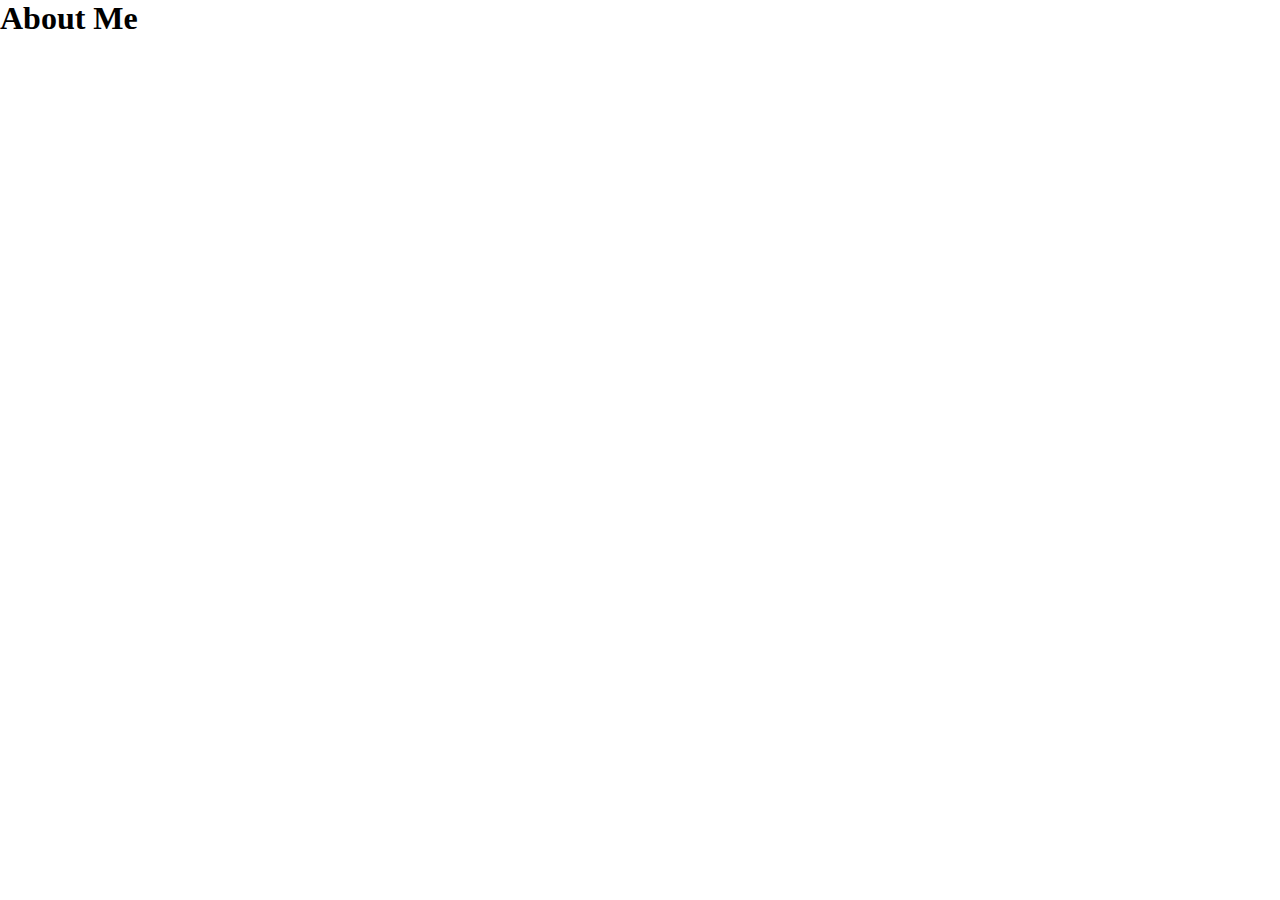
==== index.html @ 159b575a "index.html 파일 초기화 및 css 설정" ====
<!DOCTYPE html>
<html lang="en">
<head>
    <meta charset="UTF-8">
    <meta name="viewport" content="width=device-width, initial-scale=1.0">
    <link rel="stylesheet" href="static/css/style.css"/>
    <title>About Me</title>
</head>
<body>
    <h1>About Me</h1>
    
</body>
</html>
---- static/css/style.css ----
* {
    margin : 0;
    padding : 0;
    box-sizing: border-box;
}
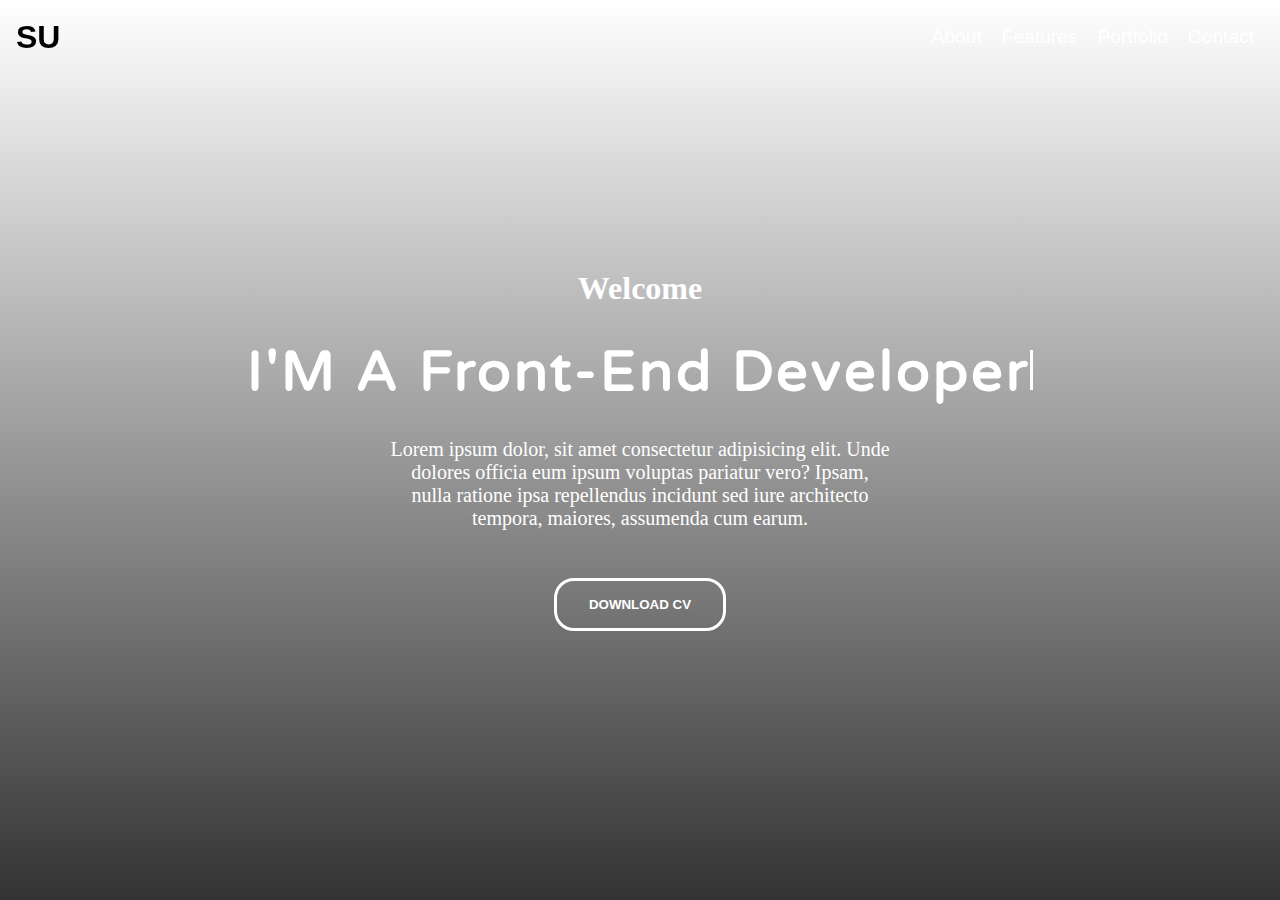
==== commit 0e6c6be5: "메인 HTML 및 CSS 추가" ====
--- a/index.html
+++ b/index.html
@@ -3,11 +3,38 @@
 <head>
     <meta charset="UTF-8">
     <meta name="viewport" content="width=device-width, initial-scale=1.0">
+    <link rel="stylesheet" href="https://cdnjs.cloudflare.com/ajax/libs/font-awesome/6.4.0/css/all.min.css" integrity="sha512-iecdLmaskl7CVkqkXNQ/ZH/XLlvWZOJyj7Yy7tcenmpD1ypASozpmT/E0iPtmFIB46ZmdtAc9eNBvH0H/ZpiBw==" crossorigin="anonymous" referrerpolicy="no-referrer" /><link rel="stylesheet" href="https://cdnjs.cloudflare.com/ajax/libs/font-awesome/6.4.0/css/all.min.css" integrity="sha512-iecdLmaskl7CVkqkXNQ/ZH/XLlvWZOJyj7Yy7tcenmpD1ypASozpmT/E0iPtmFIB46ZmdtAc9eNBvH0H/ZpiBw==" crossorigin="anonymous" referrerpolicy="no-referrer" />
     <link rel="stylesheet" href="static/css/style.css"/>
     <title>About Me</title>
 </head>
 <body>
-    <h1>About Me</h1>
-    
+    <!-- Header -->
+    <header>
+        <div class="container">
+            <h1>
+                <button>SU</button>
+            </h1>
+            <nav>
+                <ul>
+                    <li><button>About</button></li>
+                    <li><button>Features</button></li>
+                    <li><button>Portfolio</button></li>
+                    <li><button>Contact</button></li>
+                </ul>
+            </nav>
+        </div>
+    </header>
+
+    <!-- Main -->
+    <main>
+        <div class="container">
+            <h4>Welcome</h4>
+            <h2>I'M A <span>Front-End Developer</span></h2>
+            <p>Lorem ipsum dolor, sit amet consectetur adipisicing elit. Unde dolores officia eum ipsum voluptas pariatur vero? Ipsam, nulla ratione ipsa repellendus incidunt sed iure architecto tempora, maiores, assumenda cum earum.</p>
+            <button class="download">DOWNLOAD CV</button>
+            <button class="mouse"><i class="fa-solid fa-computer-mouse"></i></button>
+        </div>
+    </main>
+
 </body>
 </html>--- a/static/css/style.css
+++ b/static/css/style.css
@@ -1,5 +1,136 @@
+/* 폰트 */
+@import url('https://fonts.googleapis.com/css2?family=Poppins:wght@400;700&family=Varela+Round&display=swap');
+
+/* 초기화 */
+/* tailwind, bootstrap은 이미 초기화된 환경을 제공 */
 * {
     margin : 0;
     padding : 0;
     box-sizing: border-box;
-}+}
+a, a:link, a:visited{
+    color:inherit;
+    text-decoration: none;
+}
+li{
+    list-style: none;
+}
+.container{
+    width: 1140px;
+    margin: 0 auto;
+}
+
+/* header */
+header{
+    position: fixed;
+    color: white;
+    top: 0;
+    z-index: 1;
+    width: 100%;
+    padding: 1rem;
+}
+header .container{
+    display: flex;
+    justify-content: space-between;
+    align-items: center;
+    width: 100%;
+}
+header nav ul{
+    display: flex;
+}
+header nav ul li{
+    padding: 10px;
+}
+header button{
+    background: transparent;
+    border: 0px;
+    cursor: pointer;
+}
+header h1 button{
+    font-size: 2rem;
+    font-weight: bold;
+}
+header nav ul li button{
+    font-size: 1.2rem;
+    color: white;
+}
+
+/* main */
+main{
+    width: 100%;
+    height: 100vh;
+    color: white;
+    background: 
+        linear-gradient(rgba(0, 0, 0, 0), rgba(0,0,0,0.8)),
+        url('../images/me.jpg') center center;
+    background-size: cover;
+
+    display: flex;
+    justify-content: center;
+    align-items: center;
+    text-align: center;
+}
+
+main h4{
+    font-size: 2rem;
+}
+main h2{
+    font-size: 3.5rem;
+    margin: 2rem 0;
+    letter-spacing: 3px;
+    font-family: 'Varela Round', sans-serif;
+}
+main p{
+    max-width: 500px;
+    margin: 0 auto;
+    font-size: 1.25rem;
+}
+main button.download {
+    background-color: transparent;
+    border: 3px solid white;
+    border-radius: 20px;
+    padding: 1rem 2rem;
+    margin-top: 3rem;
+    color: white;
+    font-weight: bold;
+    cursor: pointer;
+  }
+  main button.mouse {
+    background-color: transparent;
+    border: none;
+    color: white;
+    font-size: 2rem;
+    position: absolute;
+    bottom: 1rem;
+    left: 50%;
+    transform: translateX(-50%);
+    animation: upDown 1s ease-in-out infinite;
+    cursor: pointer;
+  }
+  @keyframes upDown {
+    0% {
+      bottom: 1rem;
+    }
+    50% {
+      bottom: 1.5rem;
+    }
+    100% {
+      bottom: 1rem;
+    }
+  }
+  main h2 span::after {
+    content: "";
+    height: 40px;
+    width: 3px;
+    background-color: #fff;
+    display: inline-block;
+    animation: blink 0.7s ease-in-out infinite;
+  }
+  @keyframes blink {
+    0% {
+      opacity: 1;
+    }
+    100% {
+      opacity: 0;
+    }
+  }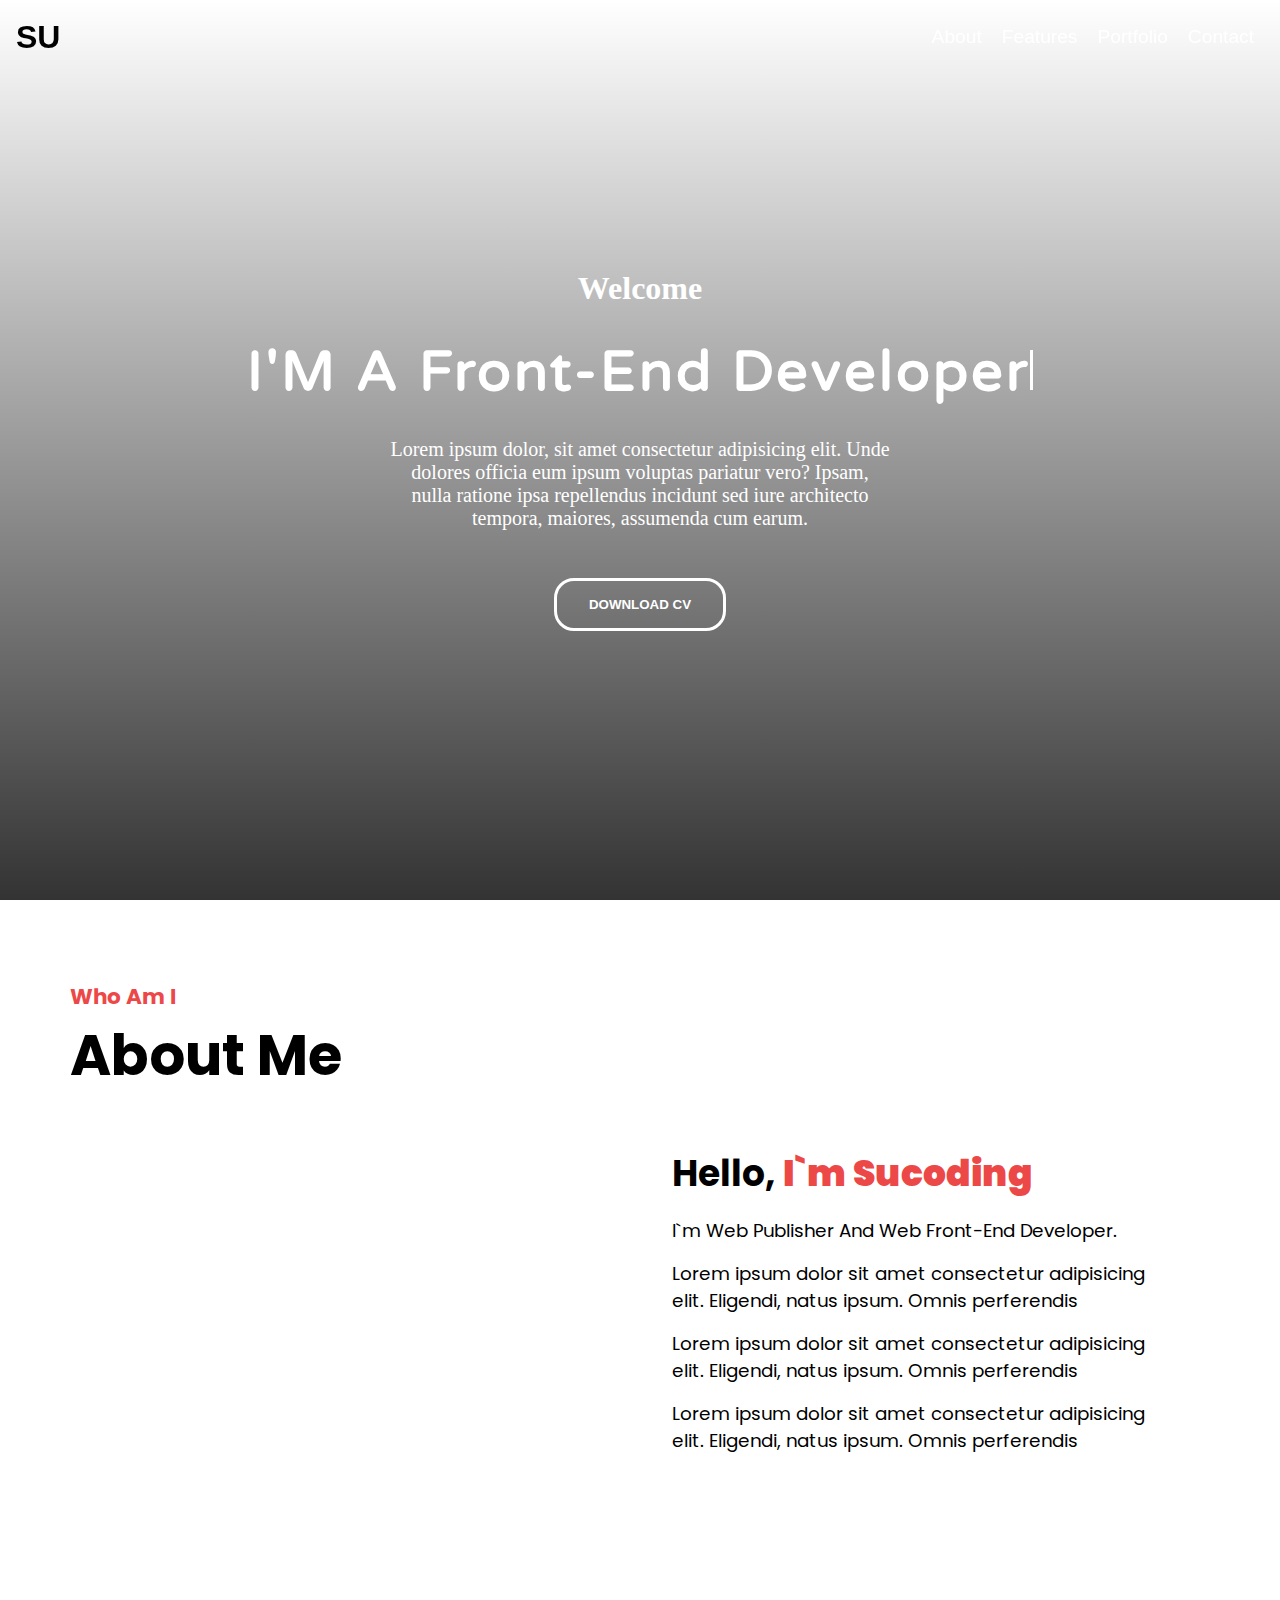
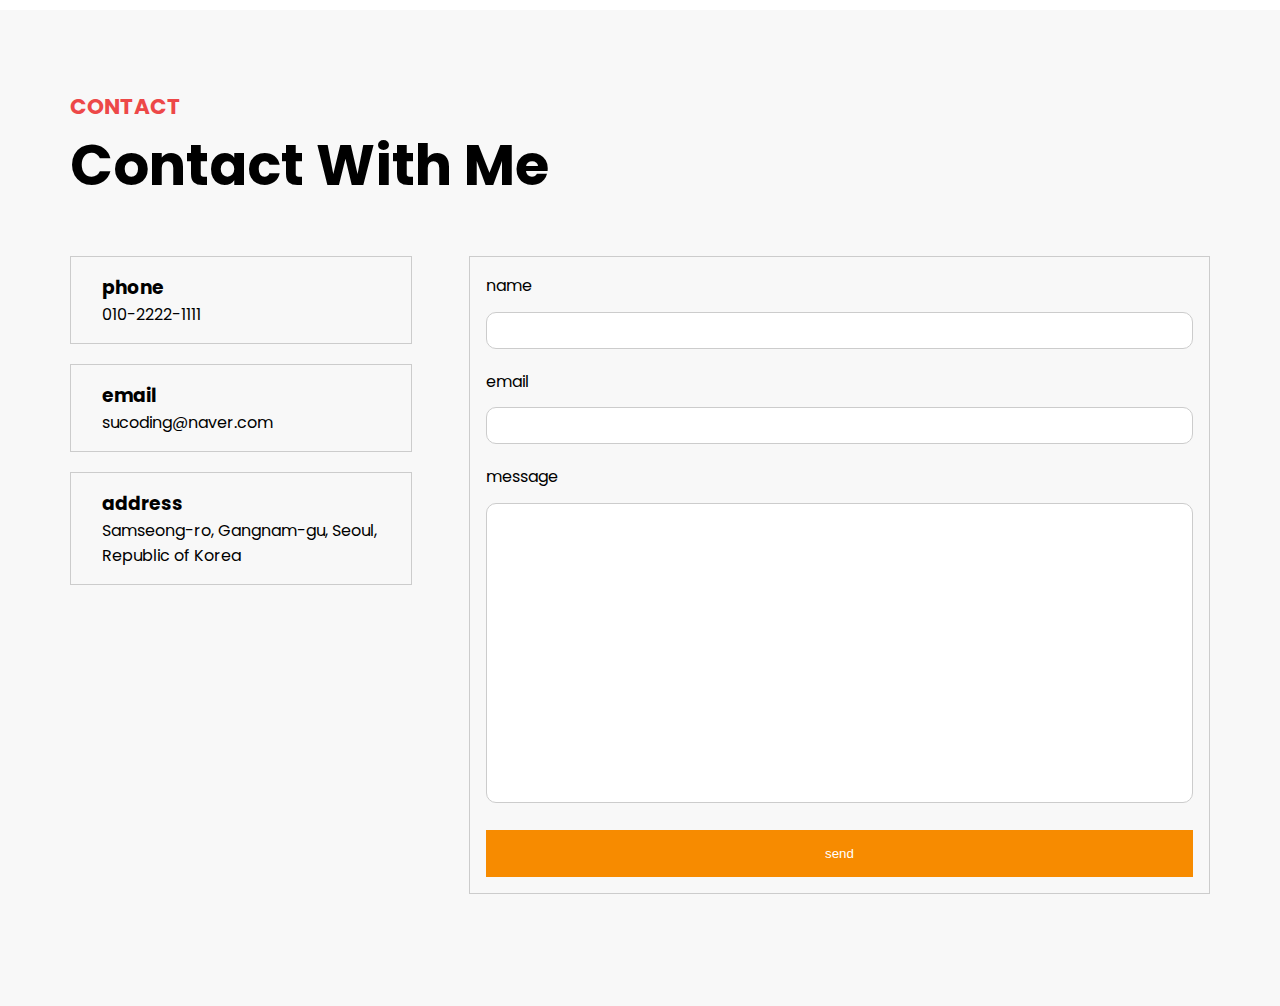
==== commit f05a2ee4: "텍스트 범위 맞추기" ====
--- a/index.html
+++ b/index.html
@@ -36,5 +36,107 @@
         </div>
     </main>
 
+    <!-- About -->
+    <section class="about">
+        <div class="container">
+          <div class="title">
+            <h4>Who Am I</h4>
+            <h2>About Me</h2>
+          </div>
+          <div class="about-self">
+            <div class="left">
+              <img src="static/images/me_alone.jpg" alt="" />
+            </div>
+            <div class="right">
+              <h3>Hello, <strong>I`m Sucoding</strong></h3>
+              <p>I`m Web Publisher And Web Front-End Developer.</p>
+              <p>
+                Lorem ipsum dolor sit amet consectetur adipisicing elit. Eligendi,
+                natus ipsum. Omnis perferendis
+              </p>
+              <p>
+                Lorem ipsum dolor sit amet consectetur adipisicing elit. Eligendi,
+                natus ipsum. Omnis perferendis
+              </p>
+              <p>
+                Lorem ipsum dolor sit amet consectetur adipisicing elit. Eligendi,
+                natus ipsum. Omnis perferendis
+              </p>
+              <div class="social">
+                <a href="#">
+                  <i class="fa-brands fa-youtube"></i>
+                </a>
+                <a href="#">
+                  <i class="fa-brands fa-instagram"></i>
+                </a>
+                <a href="#">
+                  <i class="fa-brands fa-tiktok"></i>
+                </a>
+                <a href="#">
+                  <i class="fa-brands fa-twitch"></i>
+                </a>
+              </div>
+            </div>
+          </div>
+        </div>
+      </section>
+
+    <!-- Contact With Me -->
+    <section class="contact">
+      <div class="container">
+        <div class="title">
+          <h4>CONTACT</h4>
+          <h2>Contact With Me</h2>
+        </div>
+        <div class="contact-me">
+          <div class="left">
+            <div class="card">
+              <div class="icon">
+                <i class="fa-solid fa-phone-volume"></i>
+              </div>
+              <div class="info-text">
+                <h3>phone</h3>
+                <p>010-2222-1111</p>
+              </div>
+            </div>
+            <div class="card">
+              <div class="icon">
+                <i class="fa-solid fa-envelope-open-text"></i>
+              </div>
+              <div class="info-text">
+                <h3>email</h3>
+                <p>sucoding@naver.com</p>
+              </div>
+            </div>
+            <div class="card">
+              <div class="icon">
+                <i class="fa-solid fa-location-crosshairs"></i>
+              </div>
+              <div class="info-text">
+                <h3>address</h3>
+                <p>Samseong-ro, Gangnam-gu, Seoul, Republic of Korea</p>
+              </div>
+            </div>
+          </div>
+          <div class="right">
+            <form action="#">
+              <div class="form-group">
+                <label for="name">name</label>
+                <input type="text" id="name" />
+              </div>
+              <div class="form-group">
+                <label for="email">email</label>
+                <input type="text" id="email" />
+              </div>
+              <div class="form-group">
+                <label for="msg">message</label>
+                <textarea id="msg"></textarea>
+              </div>
+              <button>send</button>
+            </form>
+          </div>
+        </div>
+      </div>
+    </section>
 </body>
 </html>--- a/static/css/style.css
+++ b/static/css/style.css
@@ -94,8 +94,8 @@
     color: white;
     font-weight: bold;
     cursor: pointer;
-  }
-  main button.mouse {
+}
+main button.mouse {
     background-color: transparent;
     border: none;
     color: white;
@@ -106,31 +106,183 @@
     transform: translateX(-50%);
     animation: upDown 1s ease-in-out infinite;
     cursor: pointer;
-  }
-  @keyframes upDown {
+}
+@keyframes upDown {
     0% {
-      bottom: 1rem;
+        bottom: 1rem;
     }
     50% {
-      bottom: 1.5rem;
+        bottom: 1.5rem;
     }
     100% {
-      bottom: 1rem;
-    }
-  }
-  main h2 span::after {
+        bottom: 1rem;
+    }
+}
+main h2 span::after {
     content: "";
     height: 40px;
     width: 3px;
     background-color: #fff;
     display: inline-block;
     animation: blink 0.7s ease-in-out infinite;
+} 
+@keyframes blink {
+    0% {
+        opacity: 1;
+    }
+    100% {
+        opacity: 0;
+}
+}
+
+/* section */
+section {
+    font-family: "Poppins", sans-serif;
+    padding: 5rem 0;
+}
+section:nth-child(2n) {
+    background-color: #f8f8f8;
+}
+section .title {
+    margin-bottom: 3rem;
+}
+section .title h4 {
+    font-size: 1.35rem;
+    color: #ed4848;
+    position: relative;/* 기준 */ 
+}
+section .title h2 {
+    font-size: 3.5rem;
+}
+section .title p {
+    font-size: 1.15rem;
+}
+section .about-self::after {
+    content: "";
+    clear: both;
+    display: block;/* float block */
+}
+  section .about-self .left {
+    width: 50%;
+    float: left; /* 떠다니는 객체 -> relative 기준*/
   }
-  @keyframes blink {
-    0% {
-      opacity: 1;
-    }
-    100% {
-      opacity: 0;
-    }
-  }+  section .about-self .left img {
+    max-width: 100%;
+  }
+section .about-self .right {
+    width: 50%;
+    float: left;
+    padding: 0 2rem;
+}
+section .about-self .right h3 {
+    font-size: 2.25rem;
+    margin-bottom: 1rem;
+}
+section .about-self .right h3 strong {
+    color: #ed4848;
+}
+section .about-self .right p {
+    font-size: 1.15rem;
+    margin: 1rem 0;
+}
+section .about-self .right .social a {
+    font-size: 2.5rem;
+    margin-right: 0.2rem;
+}
+/* contact_with_me.css */
+
+section.contact .contact-me::after {
+  content: "";
+  display: block;
+  clear: both;/* */
+}
+section.contact .contact-me .left {
+  width: 30%;
+  float: left;
+}
+section.contact .contact-me .right {
+  float: left;
+  width: 65%;
+  margin-left: 5%;
+}
+section.contact .contact-me .left .card {
+  border: 1px solid #ccc;
+  padding: 1rem;
+  display: flex;
+  align-items: center;
+  margin-bottom: 1.25rem;
+}
+section.contact .contact-me .left .card .icon i {
+  font-size: 2rem;
+  margin-right: 15px;
+}
+section.contact .contact-me .right {
+  float: left;
+  width: 65%;
+  margin-left: 5%;
+  margin-bottom: 2rem;
+  border: 1px solid #ccc;
+  padding: 1rem;
+}
+/* form-group 사이 간격 지정 */
+section.contact .contact-me .right .form-group {
+  margin-bottom: 1.25rem;
+}
+/* label 태그가 인라인 성격이어서 외부 여백을 적용하기 위해 block으로 변경 */
+section.contact .contact-me .right .form-group label {
+  display: block;
+  margin-bottom: 0.85rem;
+}
+/* input 요소 꾸미기 */
+section.contact .contact-me .right .form-group input {
+  padding: 0.625rem;
+  width: 100%;
+  outline: none;
+  border: 1px solid #ccc;
+  border-radius: 10px;
+}
+/* :focus 가상 클래스 선택자로 입력 요소에 커서가 활성화되면 파란색 테두리와 그림자 효과 추가 */
+section.contact .contact-me .right .form-group input:focus {
+  border: 1px solid #719ece;
+  box-shadow: 0 0 10px #719ece;
+}
+/* textarea 요소 꾸미기 */
+section.contact .contact-me .right .form-group textarea {
+  height: 300px;
+  width: 100%;
+  resize: none;
+  border: 1px solid #ccc;
+  border-radius: 10px;
+}
+/* textarea 요소에 커서 활성화가 되면 파란색 테두리와 그림자 효과 추가 */
+section.contact .contact-me .right .form-group textarea:focus {
+  outline: none;
+  border: 1px solid #719ece;
+  box-shadow: 0 0 10px #719ece;
+}
+/* 버튼 요소 꾸미기 */
+section.contact .contact-me .right button {
+  width: 100%;
+  padding: 1rem;
+  background-color: #f78b00;
+  border: none;
+  color: white;
+}
+
+/* End contact_with_me.css */
+/* 미디어 쿼리 */
+@media screen and (max-width: 1140px) {
+main .container {
+    width: 992px;
+}
+section .container {
+    width: 600px;
+}
+section .about-self .left {
+    width: 100%;
+    margin-bottom: 1.5rem;
+}
+section .about-self .right {
+    width: 100%;
+    padding: 0;
+}
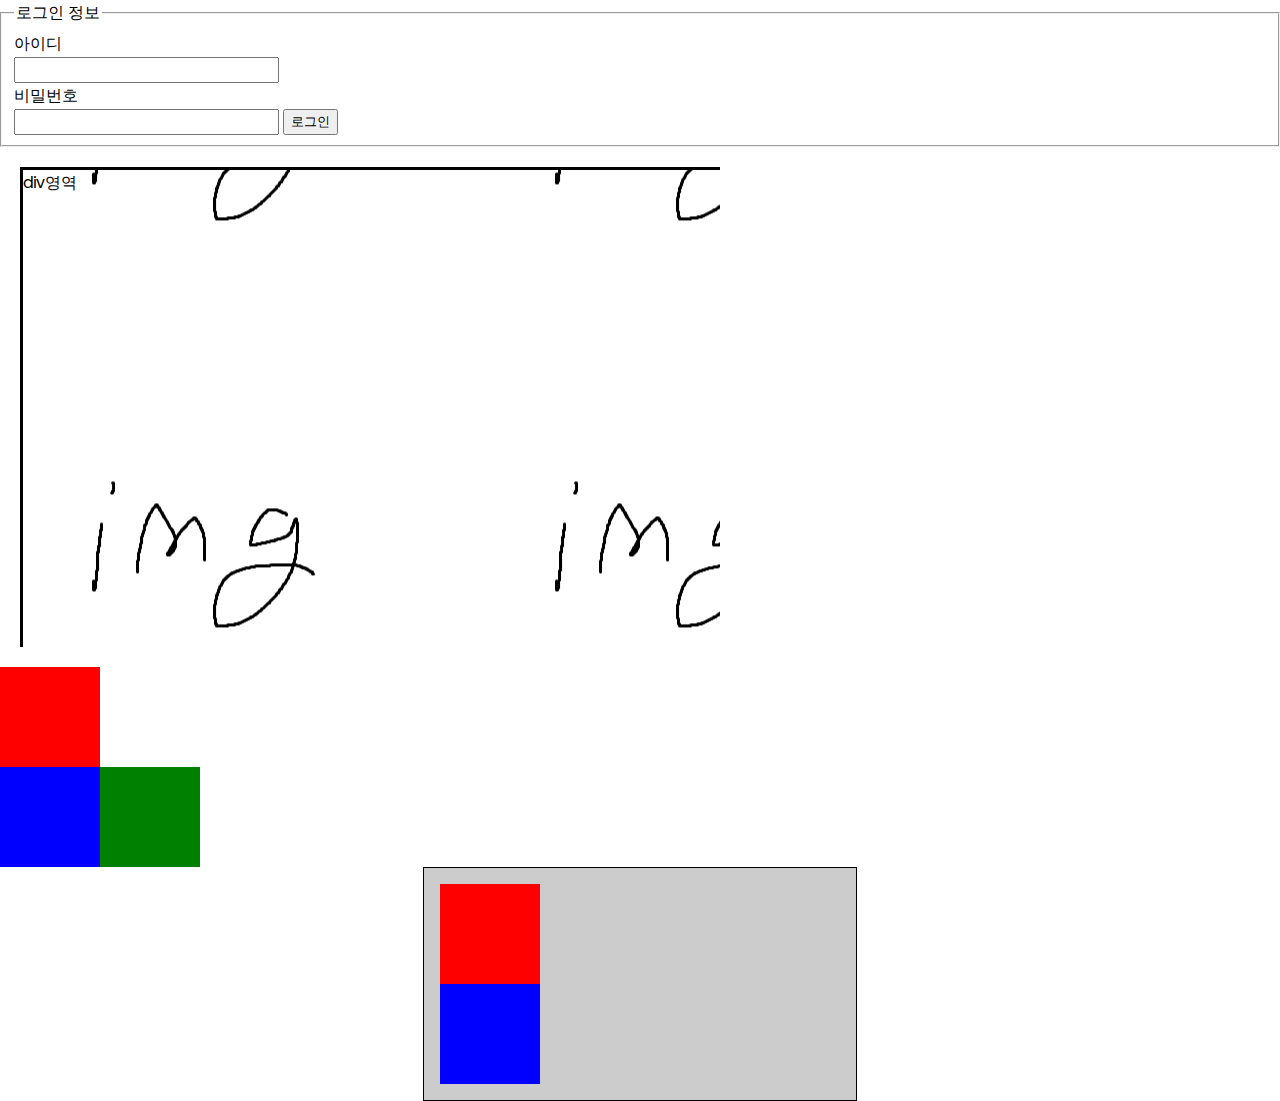
==== commit 81262442: "0826 morning study" ====
--- a/index.html
+++ b/index.html
@@ -1,142 +1,37 @@
 <!DOCTYPE html>
-<html lang="en">
+<html lang="ko">
 <head>
     <meta charset="UTF-8">
     <meta name="viewport" content="width=device-width, initial-scale=1.0">
-    <link rel="stylesheet" href="https://cdnjs.cloudflare.com/ajax/libs/font-awesome/6.4.0/css/all.min.css" integrity="sha512-iecdLmaskl7CVkqkXNQ/ZH/XLlvWZOJyj7Yy7tcenmpD1ypASozpmT/E0iPtmFIB46ZmdtAc9eNBvH0H/ZpiBw==" crossorigin="anonymous" referrerpolicy="no-referrer" /><link rel="stylesheet" href="https://cdnjs.cloudflare.com/ajax/libs/font-awesome/6.4.0/css/all.min.css" integrity="sha512-iecdLmaskl7CVkqkXNQ/ZH/XLlvWZOJyj7Yy7tcenmpD1ypASozpmT/E0iPtmFIB46ZmdtAc9eNBvH0H/ZpiBw==" crossorigin="anonymous" referrerpolicy="no-referrer" />
-    <link rel="stylesheet" href="static/css/style.css"/>
-    <title>About Me</title>
+    <link rel="stylesheet" href="static/css/style.css">
+    <link rel="stylesheet" href="https://cdnjs.cloudflare.com/ajax/libs/font-awesome/6.4.2/css/all.min.css" integrity="sha512-z3gLpd7yknf1YoNbCzqRKc4qyor8gaKU1qmn+CShxbuBusANI9QpRohGBreCFkKxLhei6S9CQXFEbbKuqLg0DA==" crossorigin="anonymous" referrerpolicy="no-referrer" />   
+    <title>Document</title>
 </head>
 <body>
-    <!-- Header -->
-    <header>
-        <div class="container">
-            <h1>
-                <button>SU</button>
-            </h1>
-            <nav>
-                <ul>
-                    <li><button>About</button></li>
-                    <li><button>Features</button></li>
-                    <li><button>Portfolio</button></li>
-                    <li><button>Contact</button></li>
-                </ul>
-            </nav>
-        </div>
-    </header>
+    <form>
+        <fieldset>
+            <legend>로그인 정보</legend>
+            <label>
+                <p>아이디</p>
+                <input type="text">
+                <p>비밀번호</p>
+                <input type="password">
+                <button type="submit">로그인</button>
+            </label>
+        </fieldset>
+    </form>
 
-    <!-- Main -->
-    <main>
-        <div class="container">
-            <h4>Welcome</h4>
-            <h2>I'M A <span>Front-End Developer</span></h2>
-            <p>Lorem ipsum dolor, sit amet consectetur adipisicing elit. Unde dolores officia eum ipsum voluptas pariatur vero? Ipsam, nulla ratione ipsa repellendus incidunt sed iure architecto tempora, maiores, assumenda cum earum.</p>
-            <button class="download">DOWNLOAD CV</button>
-            <button class="mouse"><i class="fa-solid fa-computer-mouse"></i></button>
-        </div>
-    </main>
+    <i class="fa-brands fa-facebook"></i>
 
-    <!-- About -->
-    <section class="about">
-        <div class="container">
-          <div class="title">
-            <h4>Who Am I</h4>
-            <h2>About Me</h2>
-          </div>
-          <div class="about-self">
-            <div class="left">
-              <img src="static/images/me_alone.jpg" alt="" />
-            </div>
-            <div class="right">
-              <h3>Hello, <strong>I`m Sucoding</strong></h3>
-              <p>I`m Web Publisher And Web Front-End Developer.</p>
-              <p>
-                Lorem ipsum dolor sit amet consectetur adipisicing elit. Eligendi,
-                natus ipsum. Omnis perferendis
-              </p>
-              <p>
-                Lorem ipsum dolor sit amet consectetur adipisicing elit. Eligendi,
-                natus ipsum. Omnis perferendis
-              </p>
-              <p>
-                Lorem ipsum dolor sit amet consectetur adipisicing elit. Eligendi,
-                natus ipsum. Omnis perferendis
-              </p>
-              <div class="social">
-                <a href="#">
-                  <i class="fa-brands fa-youtube"></i>
-                </a>
-                <a href="#">
-                  <i class="fa-brands fa-instagram"></i>
-                </a>
-                <a href="#">
-                  <i class="fa-brands fa-tiktok"></i>
-                </a>
-                <a href="#">
-                  <i class="fa-brands fa-twitch"></i>
-                </a>
-              </div>
-            </div>
-          </div>
-        </div>
-      </section>
+    <div class="parent"><div class="img1">div영역</div></div>
 
-    <!-- Contact With Me -->
-    <section class="contact">
-      <div class="container">
-        <div class="title">
-          <h4>CONTACT</h4>
-          <h2>Contact With Me</h2>
-        </div>
-        <div class="contact-me">
-          <div class="left">
-            <div class="card">
-              <div class="icon">
-                <i class="fa-solid fa-phone-volume"></i>
-              </div>
-              <div class="info-text">
-                <h3>phone</h3>
-                <p>010-2222-1111</p>
-              </div>
-            </div>
-            <div class="card">
-              <div class="icon">
-                <i class="fa-solid fa-envelope-open-text"></i>
-              </div>
-              <div class="info-text">
-                <h3>email</h3>
-                <p>sucoding@naver.com</p>
-              </div>
-            </div>
-            <div class="card">
-              <div class="icon">
-                <i class="fa-solid fa-location-crosshairs"></i>
-              </div>
-              <div class="info-text">
-                <h3>address</h3>
-                <p>Samseong-ro, Gangnam-gu, Seoul, Republic of Korea</p>
-              </div>
-            </div>
-          </div>
-          <div class="right">
-            <form action="#">
-              <div class="form-group">
-                <label for="name">name</label>
-                <input type="text" id="name" />
-              </div>
-              <div class="form-group">
-                <label for="email">email</label>
-                <input type="text" id="email" />
-              </div>
-              <div class="form-group">
-                <label for="msg">message</label>
-                <textarea id="msg"></textarea>
-              </div>
-              <button>send</button>
-            </form>
-          </div>
-        </div>
-      </div>
-    </section>
+    <div class="box red-box"></div>
+    <div class="box green-box"></div>
+    <div class="box blue-box"></div>
+
+    <div class="container">
+        <div class="box red-box"></div>
+        <div class="box blue-box"></div>
+    </div>
 </body>
 </html>--- a/static/css/style.css
+++ b/static/css/style.css
@@ -1,288 +1,77 @@
-/* 폰트 */
-@import url('https://fonts.googleapis.com/css2?family=Poppins:wght@400;700&family=Varela+Round&display=swap');
+@import url('https://fonts.googleapis.com/css2?family=Poppins&display=swap');
 
-/* 초기화 */
-/* tailwind, bootstrap은 이미 초기화된 환경을 제공 */
-* {
-    margin : 0;
-    padding : 0;
-    box-sizing: border-box;
-}
-a, a:link, a:visited{
-    color:inherit;
-    text-decoration: none;
-}
-li{
-    list-style: none;
-}
-.container{
-    width: 1140px;
-    margin: 0 auto;
+*{
+    margin: 0;
+    font-family: 'Poppins', sans-serif;
 }
 
-/* header */
-header{
-    position: fixed;
-    color: white;
-    top: 0;
-    z-index: 1;
-    width: 100%;
-    padding: 1rem;
-}
-header .container{
-    display: flex;
-    justify-content: space-between;
-    align-items: center;
-    width: 100%;
-}
-header nav ul{
-    display: flex;
-}
-header nav ul li{
-    padding: 10px;
-}
-header button{
-    background: transparent;
-    border: 0px;
-    cursor: pointer;
-}
-header h1 button{
-    font-size: 2rem;
-    font-weight: bold;
-}
-header nav ul li button{
-    font-size: 1.2rem;
-    color: white;
+.parent{
+    margin: 20px 20px;
+    width: 700px;
+    height: 480px;
+    overflow: scroll;
 }
 
-/* main */
-main{
-    width: 100%;
-    height: 100vh;
-    color: white;
-    background: 
-        linear-gradient(rgba(0, 0, 0, 0), rgba(0,0,0,0.8)),
-        url('../images/me.jpg') center center;
-    background-size: cover;
-
-    display: flex;
-    justify-content: center;
-    align-items: center;
-    text-align: center;
+.img1{
+    background-attachment: fixed;
+    background-image: url('../images/img.png');
+    border-style: solid;
+    border-color: black;
+    width: 200%;
+    height: 200%;
 }
 
-main h4{
-    font-size: 2rem;
-}
-main h2{
-    font-size: 3.5rem;
-    margin: 2rem 0;
-    letter-spacing: 3px;
-    font-family: 'Varela Round', sans-serif;
-}
-main p{
-    max-width: 500px;
-    margin: 0 auto;
-    font-size: 1.25rem;
-}
-main button.download {
-    background-color: transparent;
-    border: 3px solid white;
-    border-radius: 20px;
-    padding: 1rem 2rem;
-    margin-top: 3rem;
-    color: white;
-    font-weight: bold;
-    cursor: pointer;
-}
-main button.mouse {
-    background-color: transparent;
-    border: none;
-    color: white;
-    font-size: 2rem;
-    position: absolute;
-    bottom: 1rem;
-    left: 50%;
-    transform: translateX(-50%);
-    animation: upDown 1s ease-in-out infinite;
-    cursor: pointer;
-}
-@keyframes upDown {
-    0% {
-        bottom: 1rem;
-    }
-    50% {
-        bottom: 1.5rem;
-    }
-    100% {
-        bottom: 1rem;
-    }
-}
-main h2 span::after {
-    content: "";
-    height: 40px;
-    width: 3px;
-    background-color: #fff;
-    display: inline-block;
-    animation: blink 0.7s ease-in-out infinite;
-} 
-@keyframes blink {
-    0% {
-        opacity: 1;
-    }
-    100% {
-        opacity: 0;
-}
+.box{
+    width:100px;
+    height: 100px;
+    /* float: left; */
 }
 
-/* section */
-section {
-    font-family: "Poppins", sans-serif;
-    padding: 5rem 0;
-}
-section:nth-child(2n) {
-    background-color: #f8f8f8;
-}
-section .title {
-    margin-bottom: 3rem;
-}
-section .title h4 {
-    font-size: 1.35rem;
-    color: #ed4848;
-    position: relative;/* 기준 */ 
-}
-section .title h2 {
-    font-size: 3.5rem;
-}
-section .title p {
-    font-size: 1.15rem;
-}
-section .about-self::after {
-    content: "";
-    clear: both;
-    display: block;/* float block */
-}
-  section .about-self .left {
-    width: 50%;
-    float: left; /* 떠다니는 객체 -> relative 기준*/
-  }
-  section .about-self .left img {
-    max-width: 100%;
-  }
-section .about-self .right {
-    width: 50%;
-    float: left;
-    padding: 0 2rem;
-}
-section .about-self .right h3 {
-    font-size: 2.25rem;
-    margin-bottom: 1rem;
-}
-section .about-self .right h3 strong {
-    color: #ed4848;
-}
-section .about-self .right p {
-    font-size: 1.15rem;
-    margin: 1rem 0;
-}
-section .about-self .right .social a {
-    font-size: 2.5rem;
-    margin-right: 0.2rem;
-}
-/* contact_with_me.css */
-
-section.contact .contact-me::after {
-  content: "";
-  display: block;
-  clear: both;/* */
-}
-section.contact .contact-me .left {
-  width: 30%;
-  float: left;
-}
-section.contact .contact-me .right {
-  float: left;
-  width: 65%;
-  margin-left: 5%;
-}
-section.contact .contact-me .left .card {
-  border: 1px solid #ccc;
-  padding: 1rem;
-  display: flex;
-  align-items: center;
-  margin-bottom: 1.25rem;
-}
-section.contact .contact-me .left .card .icon i {
-  font-size: 2rem;
-  margin-right: 15px;
-}
-section.contact .contact-me .right {
-  float: left;
-  width: 65%;
-  margin-left: 5%;
-  margin-bottom: 2rem;
-  border: 1px solid #ccc;
-  padding: 1rem;
-}
-/* form-group 사이 간격 지정 */
-section.contact .contact-me .right .form-group {
-  margin-bottom: 1.25rem;
-}
-/* label 태그가 인라인 성격이어서 외부 여백을 적용하기 위해 block으로 변경 */
-section.contact .contact-me .right .form-group label {
-  display: block;
-  margin-bottom: 0.85rem;
-}
-/* input 요소 꾸미기 */
-section.contact .contact-me .right .form-group input {
-  padding: 0.625rem;
-  width: 100%;
-  outline: none;
-  border: 1px solid #ccc;
-  border-radius: 10px;
-}
-/* :focus 가상 클래스 선택자로 입력 요소에 커서가 활성화되면 파란색 테두리와 그림자 효과 추가 */
-section.contact .contact-me .right .form-group input:focus {
-  border: 1px solid #719ece;
-  box-shadow: 0 0 10px #719ece;
-}
-/* textarea 요소 꾸미기 */
-section.contact .contact-me .right .form-group textarea {
-  height: 300px;
-  width: 100%;
-  resize: none;
-  border: 1px solid #ccc;
-  border-radius: 10px;
-}
-/* textarea 요소에 커서 활성화가 되면 파란색 테두리와 그림자 효과 추가 */
-section.contact .contact-me .right .form-group textarea:focus {
-  outline: none;
-  border: 1px solid #719ece;
-  box-shadow: 0 0 10px #719ece;
-}
-/* 버튼 요소 꾸미기 */
-section.contact .contact-me .right button {
-  width: 100%;
-  padding: 1rem;
-  background-color: #f78b00;
-  border: none;
-  color: white;
+.red-box{
+    background-color: red;
 }
 
-/* End contact_with_me.css */
-/* 미디어 쿼리 */
-@media screen and (max-width: 1140px) {
-main .container {
-    width: 992px;
+.red-box:hover{
+    background-color: blue;
+    border-radius: 50%;
+    transition-delay: 1s;
 }
-section .container {
-    width: 600px;
+.green-box{
+    background-color: green;
+    position : absolute;
+    left : 100px;
+    animation-name: gbchange;
+    animation-duration: 3s;
+    animation-fill-mode: forwards;
+    animation-delay: 2s;
 }
-section .about-self .left {
-    width: 100%;
-    margin-bottom: 1.5rem;
+
+.green-box:hover{
+    /* transform: translate(100px,200px);*/
+    transform: rotate(30deg);
 }
-section .about-self .right {
-    width: 100%;
-    padding: 0;
+
+.blue-box{
+    background-color: blue;
+    
 }
+
+.container{
+    width: 400px;
+    padding: 1rem;
+    margin: 0 auto;
+    border: 1px solid black;
+    background-color: #ccc;
+
+}
+
+.container::after{
+    content: "";
+    display: block;
+    clear: both;
+}
+
+@keyframes gbchange{
+    from{background-color: red;}
+    to{background-color: blue;}
+}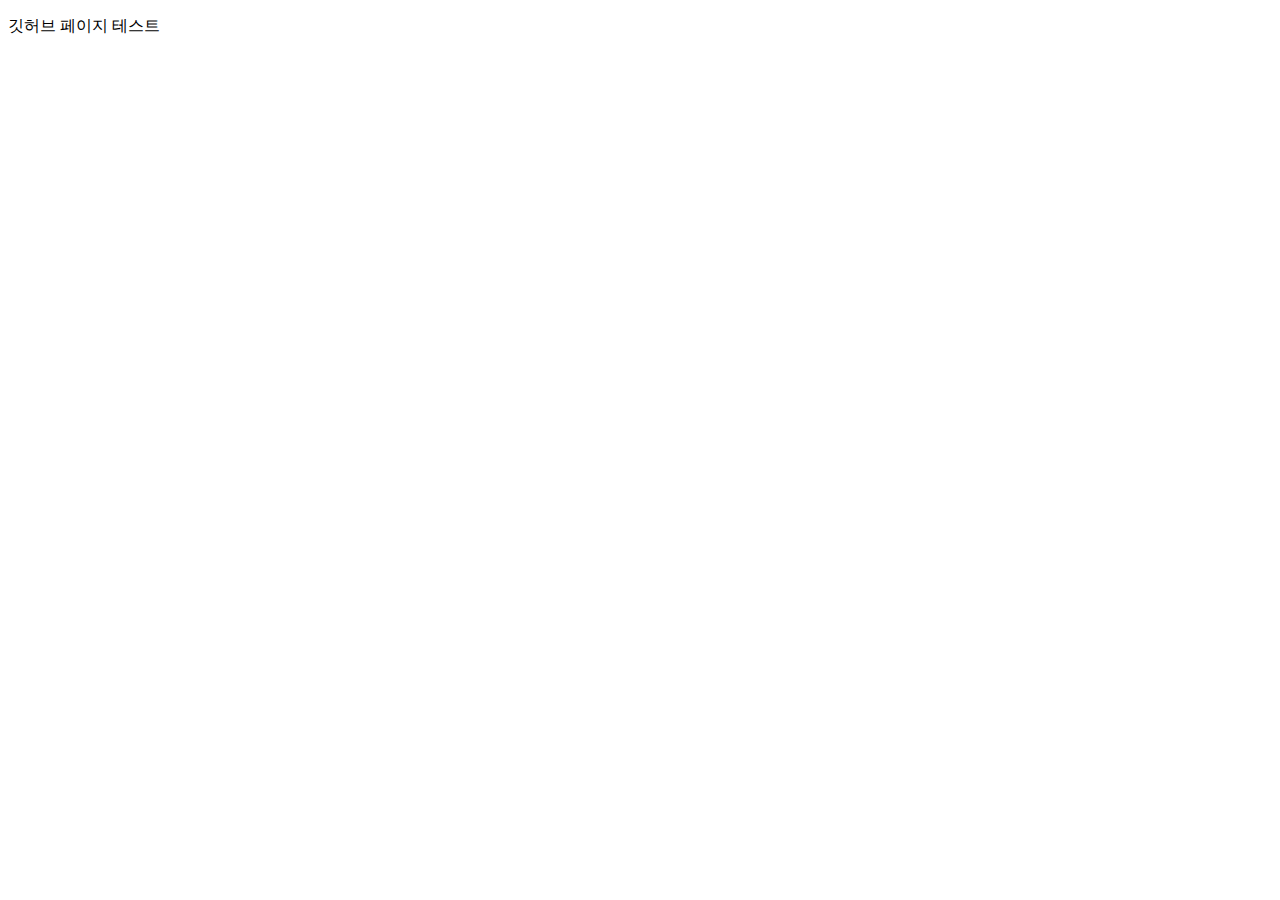
==== commit 5cfa0ad0: "깃허브 페이지 테스트" ====
--- a/index.html
+++ b/index.html
@@ -1,37 +1,11 @@
 <!DOCTYPE html>
-<html lang="ko">
+<html lang="en">
 <head>
     <meta charset="UTF-8">
     <meta name="viewport" content="width=device-width, initial-scale=1.0">
-    <link rel="stylesheet" href="static/css/style.css">
-    <link rel="stylesheet" href="https://cdnjs.cloudflare.com/ajax/libs/font-awesome/6.4.2/css/all.min.css" integrity="sha512-z3gLpd7yknf1YoNbCzqRKc4qyor8gaKU1qmn+CShxbuBusANI9QpRohGBreCFkKxLhei6S9CQXFEbbKuqLg0DA==" crossorigin="anonymous" referrerpolicy="no-referrer" />   
-    <title>Document</title>
+    <title>Development Study Archive</title>
 </head>
 <body>
-    <form>
-        <fieldset>
-            <legend>로그인 정보</legend>
-            <label>
-                <p>아이디</p>
-                <input type="text">
-                <p>비밀번호</p>
-                <input type="password">
-                <button type="submit">로그인</button>
-            </label>
-        </fieldset>
-    </form>
-
-    <i class="fa-brands fa-facebook"></i>
-
-    <div class="parent"><div class="img1">div영역</div></div>
-
-    <div class="box red-box"></div>
-    <div class="box green-box"></div>
-    <div class="box blue-box"></div>
-
-    <div class="container">
-        <div class="box red-box"></div>
-        <div class="box blue-box"></div>
-    </div>
+    <p>깃허브 페이지 테스트</p>
 </body>
 </html>